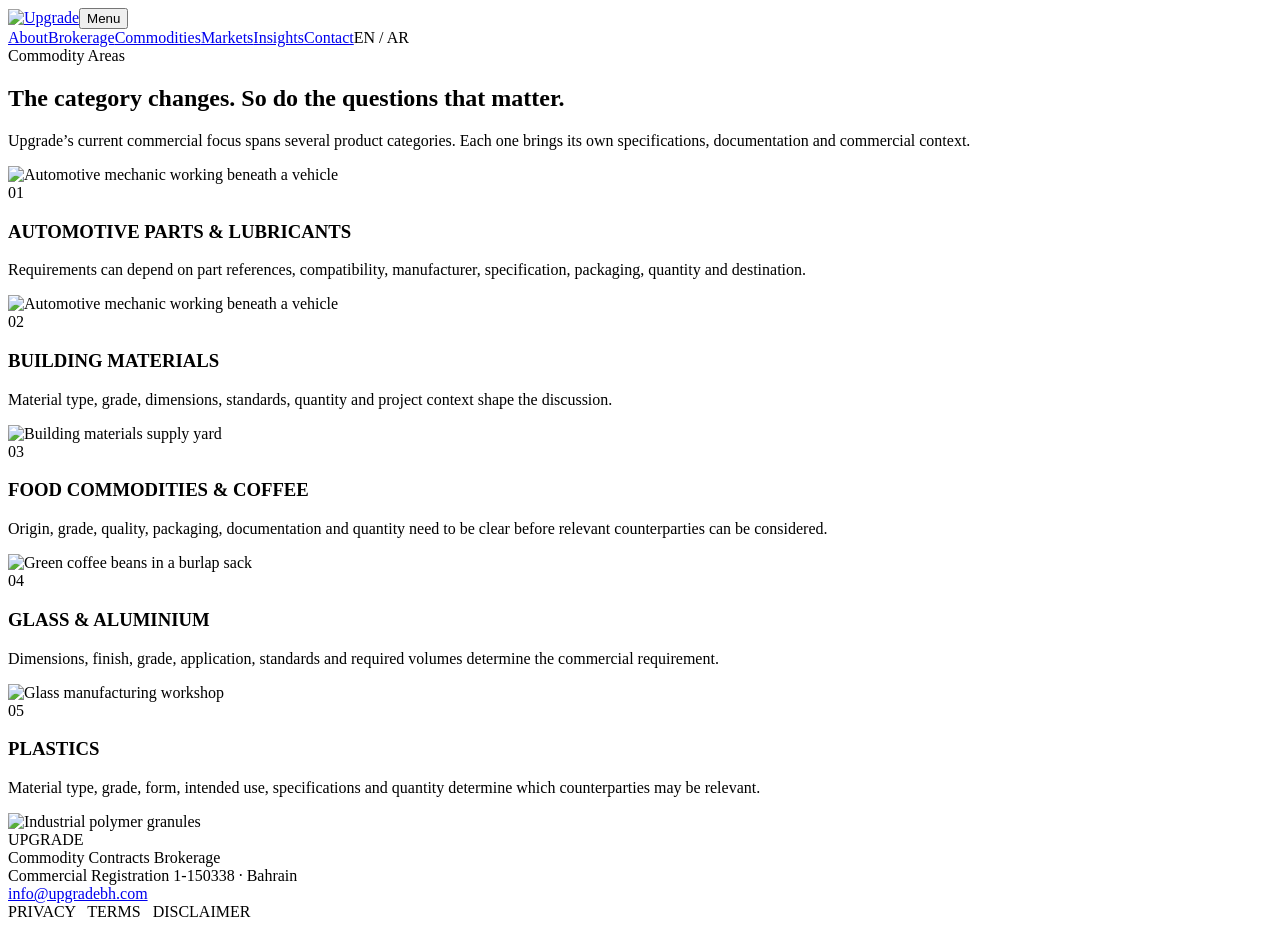
==== site/commodities/index.html @ bd22abf1 "Add current Upgrade Bahrain website" ====
<!doctype html>
<html lang="en">
<head>
<meta charset="utf-8">
<meta name="viewport" content="width=device-width,initial-scale=1">
<title>Commodity Areas | Upgrade Bahrain</title>
<link rel="canonical" href="https://upgrade-bahrain.pages.dev/commodities">
<meta name="description" content="Explore Upgrade Bahrain's current commodity focus across automotive parts and lubricants, building materials, food commodities, coffee, glass, aluminium and plastics.">
<meta name="robots" content="index,follow,max-image-preview:large">
<meta property="og:type" content="website">
<meta property="og:title" content="Commodity Areas | Upgrade Bahrain">
<meta property="og:description" content="Explore Upgrade Bahrain's current commodity focus across automotive parts and lubricants, building materials, food commodities, coffee, glass, aluminium and plastics.">
<meta property="og:url" content="https://upgrade-bahrain.pages.dev/commodities">
<meta property="og:site_name" content="Upgrade Bahrain">
<meta property="og:image" content="https://upgrade-bahrain.pages.dev/assets/img/upgrade-terminal-hd.webp">
<meta name="twitter:card" content="summary_large_image">
<script type="application/ld+json">{"@context":"https://schema.org","@type":"Organization","name":"Upgrade","url":"https://upgrade-bahrain.pages.dev","email":"info@upgradebh.com","address":{"@type":"PostalAddress","streetAddress":"Flat/Shop 2329, Building 574, Road 31, Block 611","addressLocality":"Al Hamriya","addressCountry":"BH"},"description":"Bahrain-based Commodity Contracts Brokerage company."}</script>
<link rel="icon" type="image/png" href="/assets/img/a64cb04a-645e-4f49-a2ad-f063e06269e6-upgrade-logo-clean.png">
<link rel="stylesheet" href="/assets/site.css">
</head>
<body>
<div id="root"><div class="c0__module__-components-SiteShell_site"><header class="c0__module__-components-SiteShell_header"><div class="c0__module__-components-SiteShell_inner"><a class="c0__module__-components-SiteShell_logoLink" aria-label="Upgrade Bahrain home" href="/"><img class="c0__module__-components-SiteShell_logo" alt="Upgrade" src="/assets/img/a64cb04a-645e-4f49-a2ad-f063e06269e6-upgrade-logo-clean.png"></a><button class="c0__module__-components-SiteShell_mobileMenuToggle" type="button" aria-expanded="false" aria-controls="primary-navigation">Menu</button><nav id="primary-navigation" class="c0__module__-components-SiteShell_nav" aria-label="Primary"><a href="/about">About</a><a href="/brokerage">Brokerage</a><a href="/commodities">Commodities</a><a href="/markets">Markets</a><a href="/insights">Insights</a><a href="/contact">Contact</a><span>EN / AR</span></nav></div></header><main><div class="c1__module__-components-SitePage_page"><section class="c1__module__-components-SitePage_wrap"><div class="c1__module__-components-SitePage_hero"><div><div class="c1__module__-components-SitePage_eyebrow">Commodity Areas</div><h1 class="c1__module__-components-SitePage_h1">The category changes. So do the questions that matter.</h1><p class="c1__module__-components-SitePage_lead">Upgrade’s current commercial focus spans several product categories. Each one brings its own specifications, documentation and commercial context.</p></div><img class="c1__module__-components-SitePage_heroImage" alt="Automotive mechanic working beneath a vehicle" src="/assets/img/commodity-automotive.webp" style="height: 500px;"></div><div class="c1__module__-components-SitePage_itemRow"><div class="c1__module__-components-SitePage_itemNum">01</div><h3 class="c1__module__-components-SitePage_h3">AUTOMOTIVE PARTS &amp; LUBRICANTS</h3><p class="c1__module__-components-SitePage_body">Requirements can depend on part references, compatibility, manufacturer, specification, packaging, quantity and destination.</p><img class="c1__module__-components-SitePage_itemImage" loading="lazy" alt="Automotive mechanic working beneath a vehicle" src="/assets/img/commodity-automotive.webp"></div><div class="c1__module__-components-SitePage_itemRow"><div class="c1__module__-components-SitePage_itemNum">02</div><h3 class="c1__module__-components-SitePage_h3">BUILDING MATERIALS</h3><p class="c1__module__-components-SitePage_body">Material type, grade, dimensions, standards, quantity and project context shape the discussion.</p><img class="c1__module__-components-SitePage_itemImage" loading="lazy" alt="Building materials supply yard" src="/assets/img/commodity-building.webp"></div><div class="c1__module__-components-SitePage_itemRow"><div class="c1__module__-components-SitePage_itemNum">03</div><h3 class="c1__module__-components-SitePage_h3">FOOD COMMODITIES &amp; COFFEE</h3><p class="c1__module__-components-SitePage_body">Origin, grade, quality, packaging, documentation and quantity need to be clear before relevant counterparties can be considered.</p><img class="c1__module__-components-SitePage_itemImage" loading="lazy" alt="Green coffee beans in a burlap sack" src="/assets/img/commodity-coffee.webp"></div><div class="c1__module__-components-SitePage_itemRow"><div class="c1__module__-components-SitePage_itemNum">04</div><h3 class="c1__module__-components-SitePage_h3">GLASS &amp; ALUMINIUM</h3><p class="c1__module__-components-SitePage_body">Dimensions, finish, grade, application, standards and required volumes determine the commercial requirement.</p><img class="c1__module__-components-SitePage_itemImage" loading="lazy" alt="Glass manufacturing workshop" src="/assets/img/commodity-glass.webp"></div><div class="c1__module__-components-SitePage_itemRow"><div class="c1__module__-components-SitePage_itemNum">05</div><h3 class="c1__module__-components-SitePage_h3">PLASTICS</h3><p class="c1__module__-components-SitePage_body">Material type, grade, form, intended use, specifications and quantity determine which counterparties may be relevant.</p><img class="c1__module__-components-SitePage_itemImage" loading="lazy" alt="Industrial polymer granules" src="/assets/img/commodity-plastics.webp"></div></section></div></main><footer class="c0__module__-components-SiteShell_footer"><div class="c0__module__-components-SiteShell_footerInner"><div><div class="c0__module__-components-SiteShell_footerBrand">UPGRADE</div><div>Commodity Contracts Brokerage</div><div>Commercial Registration 1-150338 · Bahrain</div></div><div class="c0__module__-components-SiteShell_footerRight"><a href="mailto:info@upgradebh.com">info@upgradebh.com</a><div>PRIVACY&nbsp;&nbsp; TERMS&nbsp;&nbsp; DISCLAIMER</div></div></div></footer></div></div>
<script src="/assets/site.js" defer></script>
</body>
</html>
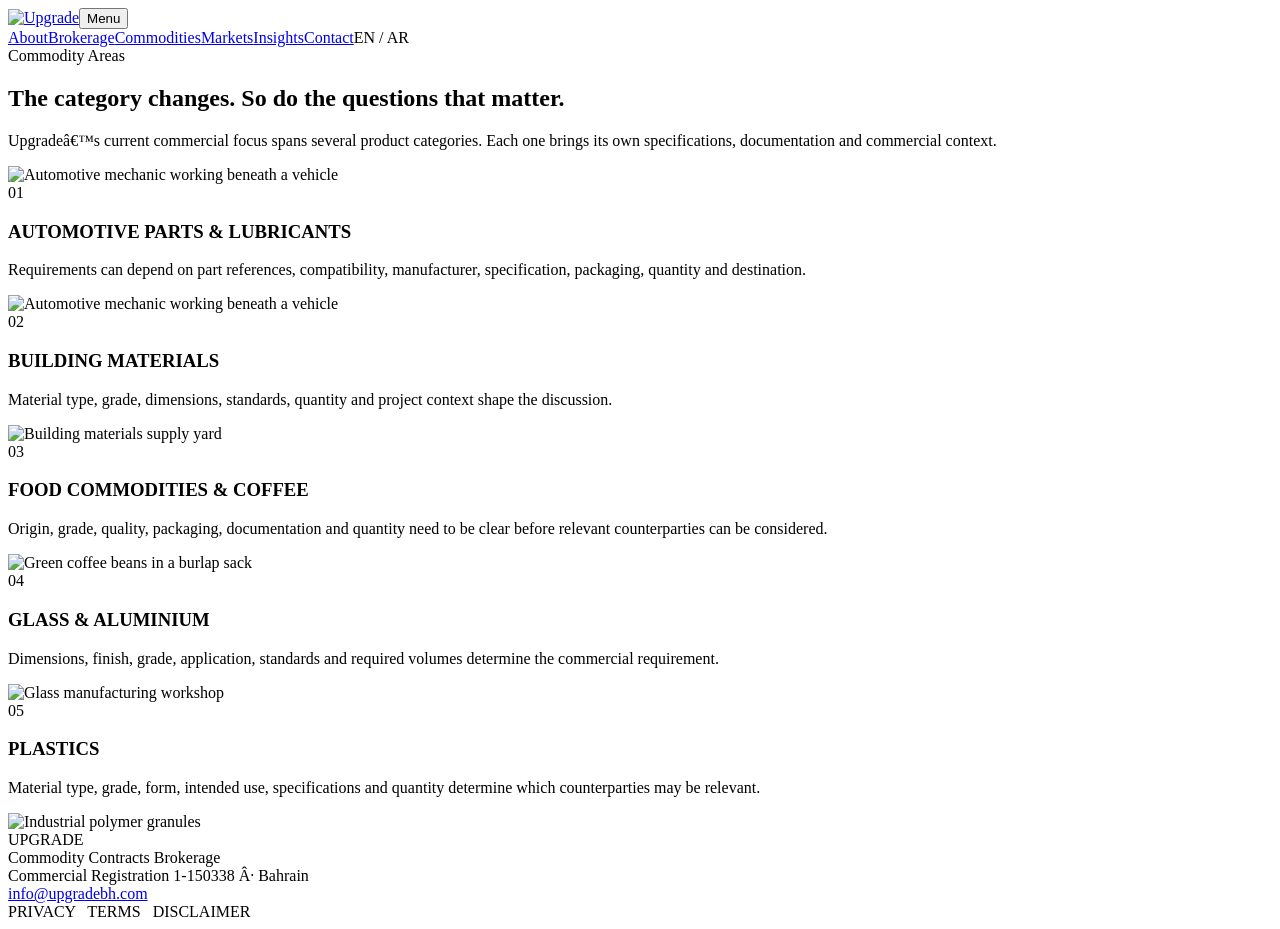
==== commit c8dfeabe: "Sync latest reviewed Upgrade Bahrain website" ====
--- a/site/commodities/index.html
+++ b/site/commodities/index.html
@@ -1,4 +1,4 @@
-<!doctype html>
+﻿<!doctype html>
 <html lang="en">
 <head>
 <meta charset="utf-8">
@@ -19,7 +19,8 @@
 <link rel="stylesheet" href="/assets/site.css">
 </head>
 <body>
-<div id="root"><div class="c0__module__-components-SiteShell_site"><header class="c0__module__-components-SiteShell_header"><div class="c0__module__-components-SiteShell_inner"><a class="c0__module__-components-SiteShell_logoLink" aria-label="Upgrade Bahrain home" href="/"><img class="c0__module__-components-SiteShell_logo" alt="Upgrade" src="/assets/img/a64cb04a-645e-4f49-a2ad-f063e06269e6-upgrade-logo-clean.png"></a><button class="c0__module__-components-SiteShell_mobileMenuToggle" type="button" aria-expanded="false" aria-controls="primary-navigation">Menu</button><nav id="primary-navigation" class="c0__module__-components-SiteShell_nav" aria-label="Primary"><a href="/about">About</a><a href="/brokerage">Brokerage</a><a href="/commodities">Commodities</a><a href="/markets">Markets</a><a href="/insights">Insights</a><a href="/contact">Contact</a><span>EN / AR</span></nav></div></header><main><div class="c1__module__-components-SitePage_page"><section class="c1__module__-components-SitePage_wrap"><div class="c1__module__-components-SitePage_hero"><div><div class="c1__module__-components-SitePage_eyebrow">Commodity Areas</div><h1 class="c1__module__-components-SitePage_h1">The category changes. So do the questions that matter.</h1><p class="c1__module__-components-SitePage_lead">Upgrade’s current commercial focus spans several product categories. Each one brings its own specifications, documentation and commercial context.</p></div><img class="c1__module__-components-SitePage_heroImage" alt="Automotive mechanic working beneath a vehicle" src="/assets/img/commodity-automotive.webp" style="height: 500px;"></div><div class="c1__module__-components-SitePage_itemRow"><div class="c1__module__-components-SitePage_itemNum">01</div><h3 class="c1__module__-components-SitePage_h3">AUTOMOTIVE PARTS &amp; LUBRICANTS</h3><p class="c1__module__-components-SitePage_body">Requirements can depend on part references, compatibility, manufacturer, specification, packaging, quantity and destination.</p><img class="c1__module__-components-SitePage_itemImage" loading="lazy" alt="Automotive mechanic working beneath a vehicle" src="/assets/img/commodity-automotive.webp"></div><div class="c1__module__-components-SitePage_itemRow"><div class="c1__module__-components-SitePage_itemNum">02</div><h3 class="c1__module__-components-SitePage_h3">BUILDING MATERIALS</h3><p class="c1__module__-components-SitePage_body">Material type, grade, dimensions, standards, quantity and project context shape the discussion.</p><img class="c1__module__-components-SitePage_itemImage" loading="lazy" alt="Building materials supply yard" src="/assets/img/commodity-building.webp"></div><div class="c1__module__-components-SitePage_itemRow"><div class="c1__module__-components-SitePage_itemNum">03</div><h3 class="c1__module__-components-SitePage_h3">FOOD COMMODITIES &amp; COFFEE</h3><p class="c1__module__-components-SitePage_body">Origin, grade, quality, packaging, documentation and quantity need to be clear before relevant counterparties can be considered.</p><img class="c1__module__-components-SitePage_itemImage" loading="lazy" alt="Green coffee beans in a burlap sack" src="/assets/img/commodity-coffee.webp"></div><div class="c1__module__-components-SitePage_itemRow"><div class="c1__module__-components-SitePage_itemNum">04</div><h3 class="c1__module__-components-SitePage_h3">GLASS &amp; ALUMINIUM</h3><p class="c1__module__-components-SitePage_body">Dimensions, finish, grade, application, standards and required volumes determine the commercial requirement.</p><img class="c1__module__-components-SitePage_itemImage" loading="lazy" alt="Glass manufacturing workshop" src="/assets/img/commodity-glass.webp"></div><div class="c1__module__-components-SitePage_itemRow"><div class="c1__module__-components-SitePage_itemNum">05</div><h3 class="c1__module__-components-SitePage_h3">PLASTICS</h3><p class="c1__module__-components-SitePage_body">Material type, grade, form, intended use, specifications and quantity determine which counterparties may be relevant.</p><img class="c1__module__-components-SitePage_itemImage" loading="lazy" alt="Industrial polymer granules" src="/assets/img/commodity-plastics.webp"></div></section></div></main><footer class="c0__module__-components-SiteShell_footer"><div class="c0__module__-components-SiteShell_footerInner"><div><div class="c0__module__-components-SiteShell_footerBrand">UPGRADE</div><div>Commodity Contracts Brokerage</div><div>Commercial Registration 1-150338 · Bahrain</div></div><div class="c0__module__-components-SiteShell_footerRight"><a href="mailto:info@upgradebh.com">info@upgradebh.com</a><div>PRIVACY&nbsp;&nbsp; TERMS&nbsp;&nbsp; DISCLAIMER</div></div></div></footer></div></div>
+<div id="root"><div class="c0__module__-components-SiteShell_site"><header class="c0__module__-components-SiteShell_header"><div class="c0__module__-components-SiteShell_inner"><a class="c0__module__-components-SiteShell_logoLink" aria-label="Upgrade Bahrain home" href="/"><img class="c0__module__-components-SiteShell_logo" alt="Upgrade" src="/assets/img/a64cb04a-645e-4f49-a2ad-f063e06269e6-upgrade-logo-clean.png"></a><button class="c0__module__-components-SiteShell_mobileMenuToggle" type="button" aria-expanded="false" aria-controls="primary-navigation">Menu</button><nav id="primary-navigation" class="c0__module__-components-SiteShell_nav" aria-label="Primary"><a href="/about">About</a><a href="/brokerage">Brokerage</a><a href="/commodities">Commodities</a><a href="/markets">Markets</a><a href="/insights">Insights</a><a href="/contact">Contact</a><span>EN / AR</span></nav></div></header><main><div class="c1__module__-components-SitePage_page"><section class="c1__module__-components-SitePage_wrap"><div class="c1__module__-components-SitePage_hero"><div><div class="c1__module__-components-SitePage_eyebrow">Commodity Areas</div><h1 class="c1__module__-components-SitePage_h1">The category changes. So do the questions that matter.</h1><p class="c1__module__-components-SitePage_lead">Upgradeâ€™s current commercial focus spans several product categories. Each one brings its own specifications, documentation and commercial context.</p></div><img class="c1__module__-components-SitePage_heroImage" alt="Automotive mechanic working beneath a vehicle" src="/assets/img/commodity-automotive.webp" style="height: 500px;"></div><div class="c1__module__-components-SitePage_itemRow"><div class="c1__module__-components-SitePage_itemNum">01</div><h3 class="c1__module__-components-SitePage_h3">AUTOMOTIVE PARTS &amp; LUBRICANTS</h3><p class="c1__module__-components-SitePage_body">Requirements can depend on part references, compatibility, manufacturer, specification, packaging, quantity and destination.</p><img class="c1__module__-components-SitePage_itemImage" loading="lazy" alt="Automotive mechanic working beneath a vehicle" src="/assets/img/commodity-automotive.webp"></div><div class="c1__module__-components-SitePage_itemRow"><div class="c1__module__-components-SitePage_itemNum">02</div><h3 class="c1__module__-components-SitePage_h3">BUILDING MATERIALS</h3><p class="c1__module__-components-SitePage_body">Material type, grade, dimensions, standards, quantity and project context shape the discussion.</p><img class="c1__module__-components-SitePage_itemImage" loading="lazy" alt="Building materials supply yard" src="/assets/img/commodity-building.webp"></div><div class="c1__module__-components-SitePage_itemRow"><div class="c1__module__-components-SitePage_itemNum">03</div><h3 class="c1__module__-components-SitePage_h3">FOOD COMMODITIES &amp; COFFEE</h3><p class="c1__module__-components-SitePage_body">Origin, grade, quality, packaging, documentation and quantity need to be clear before relevant counterparties can be considered.</p><img class="c1__module__-components-SitePage_itemImage" loading="lazy" alt="Green coffee beans in a burlap sack" src="/assets/img/commodity-coffee.webp"></div><div class="c1__module__-components-SitePage_itemRow"><div class="c1__module__-components-SitePage_itemNum">04</div><h3 class="c1__module__-components-SitePage_h3">GLASS &amp; ALUMINIUM</h3><p class="c1__module__-components-SitePage_body">Dimensions, finish, grade, application, standards and required volumes determine the commercial requirement.</p><img class="c1__module__-components-SitePage_itemImage" loading="lazy" alt="Glass manufacturing workshop" src="/assets/img/commodity-glass.webp"></div><div class="c1__module__-components-SitePage_itemRow"><div class="c1__module__-components-SitePage_itemNum">05</div><h3 class="c1__module__-components-SitePage_h3">PLASTICS</h3><p class="c1__module__-components-SitePage_body">Material type, grade, form, intended use, specifications and quantity determine which counterparties may be relevant.</p><img class="c1__module__-components-SitePage_itemImage" loading="lazy" alt="Industrial polymer granules" src="/assets/img/commodity-plastics.webp"></div></section></div></main><footer class="c0__module__-components-SiteShell_footer"><div class="c0__module__-components-SiteShell_footerInner"><div><div class="c0__module__-components-SiteShell_footerBrand">UPGRADE</div><div>Commodity Contracts Brokerage</div><div>Commercial Registration 1-150338 Â· Bahrain</div></div><div class="c0__module__-components-SiteShell_footerRight"><a href="mailto:info@upgradebh.com">info@upgradebh.com</a><div>PRIVACY&nbsp;&nbsp; TERMS&nbsp;&nbsp; DISCLAIMER</div></div></div></footer></div></div>
 <script src="/assets/site.js" defer></script>
 </body>
 </html>
+
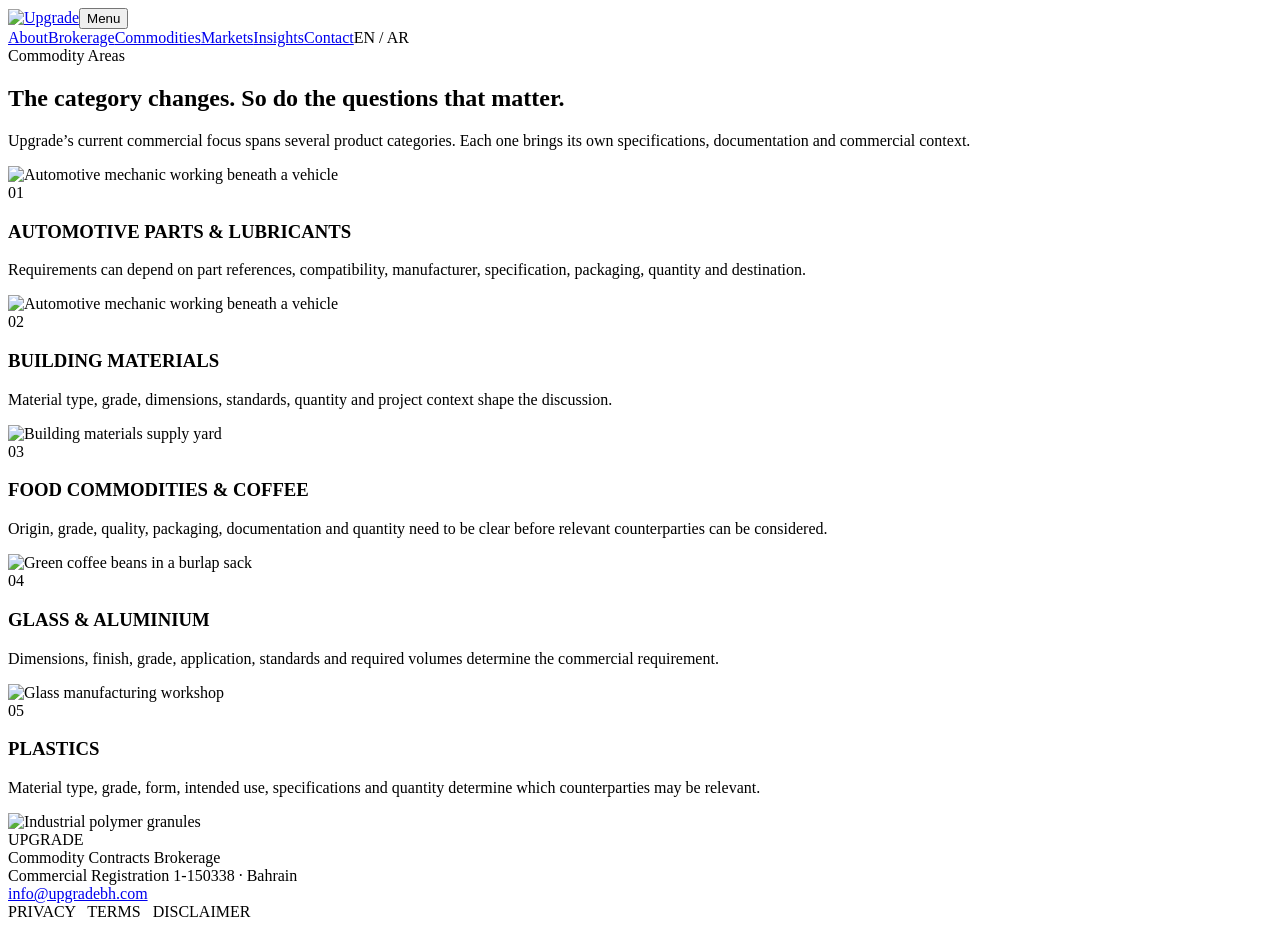
==== commit cc6cd35e: "Fix remaining character encoding issues" ====
--- a/site/commodities/index.html
+++ b/site/commodities/index.html
@@ -1,4 +1,4 @@
-﻿<!doctype html>
+<!doctype html>
 <html lang="en">
 <head>
 <meta charset="utf-8">
@@ -19,7 +19,7 @@
 <link rel="stylesheet" href="/assets/site.css">
 </head>
 <body>
-<div id="root"><div class="c0__module__-components-SiteShell_site"><header class="c0__module__-components-SiteShell_header"><div class="c0__module__-components-SiteShell_inner"><a class="c0__module__-components-SiteShell_logoLink" aria-label="Upgrade Bahrain home" href="/"><img class="c0__module__-components-SiteShell_logo" alt="Upgrade" src="/assets/img/a64cb04a-645e-4f49-a2ad-f063e06269e6-upgrade-logo-clean.png"></a><button class="c0__module__-components-SiteShell_mobileMenuToggle" type="button" aria-expanded="false" aria-controls="primary-navigation">Menu</button><nav id="primary-navigation" class="c0__module__-components-SiteShell_nav" aria-label="Primary"><a href="/about">About</a><a href="/brokerage">Brokerage</a><a href="/commodities">Commodities</a><a href="/markets">Markets</a><a href="/insights">Insights</a><a href="/contact">Contact</a><span>EN / AR</span></nav></div></header><main><div class="c1__module__-components-SitePage_page"><section class="c1__module__-components-SitePage_wrap"><div class="c1__module__-components-SitePage_hero"><div><div class="c1__module__-components-SitePage_eyebrow">Commodity Areas</div><h1 class="c1__module__-components-SitePage_h1">The category changes. So do the questions that matter.</h1><p class="c1__module__-components-SitePage_lead">Upgradeâ€™s current commercial focus spans several product categories. Each one brings its own specifications, documentation and commercial context.</p></div><img class="c1__module__-components-SitePage_heroImage" alt="Automotive mechanic working beneath a vehicle" src="/assets/img/commodity-automotive.webp" style="height: 500px;"></div><div class="c1__module__-components-SitePage_itemRow"><div class="c1__module__-components-SitePage_itemNum">01</div><h3 class="c1__module__-components-SitePage_h3">AUTOMOTIVE PARTS &amp; LUBRICANTS</h3><p class="c1__module__-components-SitePage_body">Requirements can depend on part references, compatibility, manufacturer, specification, packaging, quantity and destination.</p><img class="c1__module__-components-SitePage_itemImage" loading="lazy" alt="Automotive mechanic working beneath a vehicle" src="/assets/img/commodity-automotive.webp"></div><div class="c1__module__-components-SitePage_itemRow"><div class="c1__module__-components-SitePage_itemNum">02</div><h3 class="c1__module__-components-SitePage_h3">BUILDING MATERIALS</h3><p class="c1__module__-components-SitePage_body">Material type, grade, dimensions, standards, quantity and project context shape the discussion.</p><img class="c1__module__-components-SitePage_itemImage" loading="lazy" alt="Building materials supply yard" src="/assets/img/commodity-building.webp"></div><div class="c1__module__-components-SitePage_itemRow"><div class="c1__module__-components-SitePage_itemNum">03</div><h3 class="c1__module__-components-SitePage_h3">FOOD COMMODITIES &amp; COFFEE</h3><p class="c1__module__-components-SitePage_body">Origin, grade, quality, packaging, documentation and quantity need to be clear before relevant counterparties can be considered.</p><img class="c1__module__-components-SitePage_itemImage" loading="lazy" alt="Green coffee beans in a burlap sack" src="/assets/img/commodity-coffee.webp"></div><div class="c1__module__-components-SitePage_itemRow"><div class="c1__module__-components-SitePage_itemNum">04</div><h3 class="c1__module__-components-SitePage_h3">GLASS &amp; ALUMINIUM</h3><p class="c1__module__-components-SitePage_body">Dimensions, finish, grade, application, standards and required volumes determine the commercial requirement.</p><img class="c1__module__-components-SitePage_itemImage" loading="lazy" alt="Glass manufacturing workshop" src="/assets/img/commodity-glass.webp"></div><div class="c1__module__-components-SitePage_itemRow"><div class="c1__module__-components-SitePage_itemNum">05</div><h3 class="c1__module__-components-SitePage_h3">PLASTICS</h3><p class="c1__module__-components-SitePage_body">Material type, grade, form, intended use, specifications and quantity determine which counterparties may be relevant.</p><img class="c1__module__-components-SitePage_itemImage" loading="lazy" alt="Industrial polymer granules" src="/assets/img/commodity-plastics.webp"></div></section></div></main><footer class="c0__module__-components-SiteShell_footer"><div class="c0__module__-components-SiteShell_footerInner"><div><div class="c0__module__-components-SiteShell_footerBrand">UPGRADE</div><div>Commodity Contracts Brokerage</div><div>Commercial Registration 1-150338 Â· Bahrain</div></div><div class="c0__module__-components-SiteShell_footerRight"><a href="mailto:info@upgradebh.com">info@upgradebh.com</a><div>PRIVACY&nbsp;&nbsp; TERMS&nbsp;&nbsp; DISCLAIMER</div></div></div></footer></div></div>
+<div id="root"><div class="c0__module__-components-SiteShell_site"><header class="c0__module__-components-SiteShell_header"><div class="c0__module__-components-SiteShell_inner"><a class="c0__module__-components-SiteShell_logoLink" aria-label="Upgrade Bahrain home" href="/"><img class="c0__module__-components-SiteShell_logo" alt="Upgrade" src="/assets/img/a64cb04a-645e-4f49-a2ad-f063e06269e6-upgrade-logo-clean.png"></a><button class="c0__module__-components-SiteShell_mobileMenuToggle" type="button" aria-expanded="false" aria-controls="primary-navigation">Menu</button><nav id="primary-navigation" class="c0__module__-components-SiteShell_nav" aria-label="Primary"><a href="/about">About</a><a href="/brokerage">Brokerage</a><a href="/commodities">Commodities</a><a href="/markets">Markets</a><a href="/insights">Insights</a><a href="/contact">Contact</a><span>EN / AR</span></nav></div></header><main><div class="c1__module__-components-SitePage_page"><section class="c1__module__-components-SitePage_wrap"><div class="c1__module__-components-SitePage_hero"><div><div class="c1__module__-components-SitePage_eyebrow">Commodity Areas</div><h1 class="c1__module__-components-SitePage_h1">The category changes. So do the questions that matter.</h1><p class="c1__module__-components-SitePage_lead">Upgrade’s current commercial focus spans several product categories. Each one brings its own specifications, documentation and commercial context.</p></div><img class="c1__module__-components-SitePage_heroImage" alt="Automotive mechanic working beneath a vehicle" src="/assets/img/commodity-automotive.webp" style="height: 500px;"></div><div class="c1__module__-components-SitePage_itemRow"><div class="c1__module__-components-SitePage_itemNum">01</div><h3 class="c1__module__-components-SitePage_h3">AUTOMOTIVE PARTS &amp; LUBRICANTS</h3><p class="c1__module__-components-SitePage_body">Requirements can depend on part references, compatibility, manufacturer, specification, packaging, quantity and destination.</p><img class="c1__module__-components-SitePage_itemImage" loading="lazy" alt="Automotive mechanic working beneath a vehicle" src="/assets/img/commodity-automotive.webp"></div><div class="c1__module__-components-SitePage_itemRow"><div class="c1__module__-components-SitePage_itemNum">02</div><h3 class="c1__module__-components-SitePage_h3">BUILDING MATERIALS</h3><p class="c1__module__-components-SitePage_body">Material type, grade, dimensions, standards, quantity and project context shape the discussion.</p><img class="c1__module__-components-SitePage_itemImage" loading="lazy" alt="Building materials supply yard" src="/assets/img/commodity-building.webp"></div><div class="c1__module__-components-SitePage_itemRow"><div class="c1__module__-components-SitePage_itemNum">03</div><h3 class="c1__module__-components-SitePage_h3">FOOD COMMODITIES &amp; COFFEE</h3><p class="c1__module__-components-SitePage_body">Origin, grade, quality, packaging, documentation and quantity need to be clear before relevant counterparties can be considered.</p><img class="c1__module__-components-SitePage_itemImage" loading="lazy" alt="Green coffee beans in a burlap sack" src="/assets/img/commodity-coffee.webp"></div><div class="c1__module__-components-SitePage_itemRow"><div class="c1__module__-components-SitePage_itemNum">04</div><h3 class="c1__module__-components-SitePage_h3">GLASS &amp; ALUMINIUM</h3><p class="c1__module__-components-SitePage_body">Dimensions, finish, grade, application, standards and required volumes determine the commercial requirement.</p><img class="c1__module__-components-SitePage_itemImage" loading="lazy" alt="Glass manufacturing workshop" src="/assets/img/commodity-glass.webp"></div><div class="c1__module__-components-SitePage_itemRow"><div class="c1__module__-components-SitePage_itemNum">05</div><h3 class="c1__module__-components-SitePage_h3">PLASTICS</h3><p class="c1__module__-components-SitePage_body">Material type, grade, form, intended use, specifications and quantity determine which counterparties may be relevant.</p><img class="c1__module__-components-SitePage_itemImage" loading="lazy" alt="Industrial polymer granules" src="/assets/img/commodity-plastics.webp"></div></section></div></main><footer class="c0__module__-components-SiteShell_footer"><div class="c0__module__-components-SiteShell_footerInner"><div><div class="c0__module__-components-SiteShell_footerBrand">UPGRADE</div><div>Commodity Contracts Brokerage</div><div>Commercial Registration 1-150338 · Bahrain</div></div><div class="c0__module__-components-SiteShell_footerRight"><a href="mailto:info@upgradebh.com">info@upgradebh.com</a><div>PRIVACY&nbsp;&nbsp; TERMS&nbsp;&nbsp; DISCLAIMER</div></div></div></footer></div></div>
 <script src="/assets/site.js" defer></script>
 </body>
 </html>
